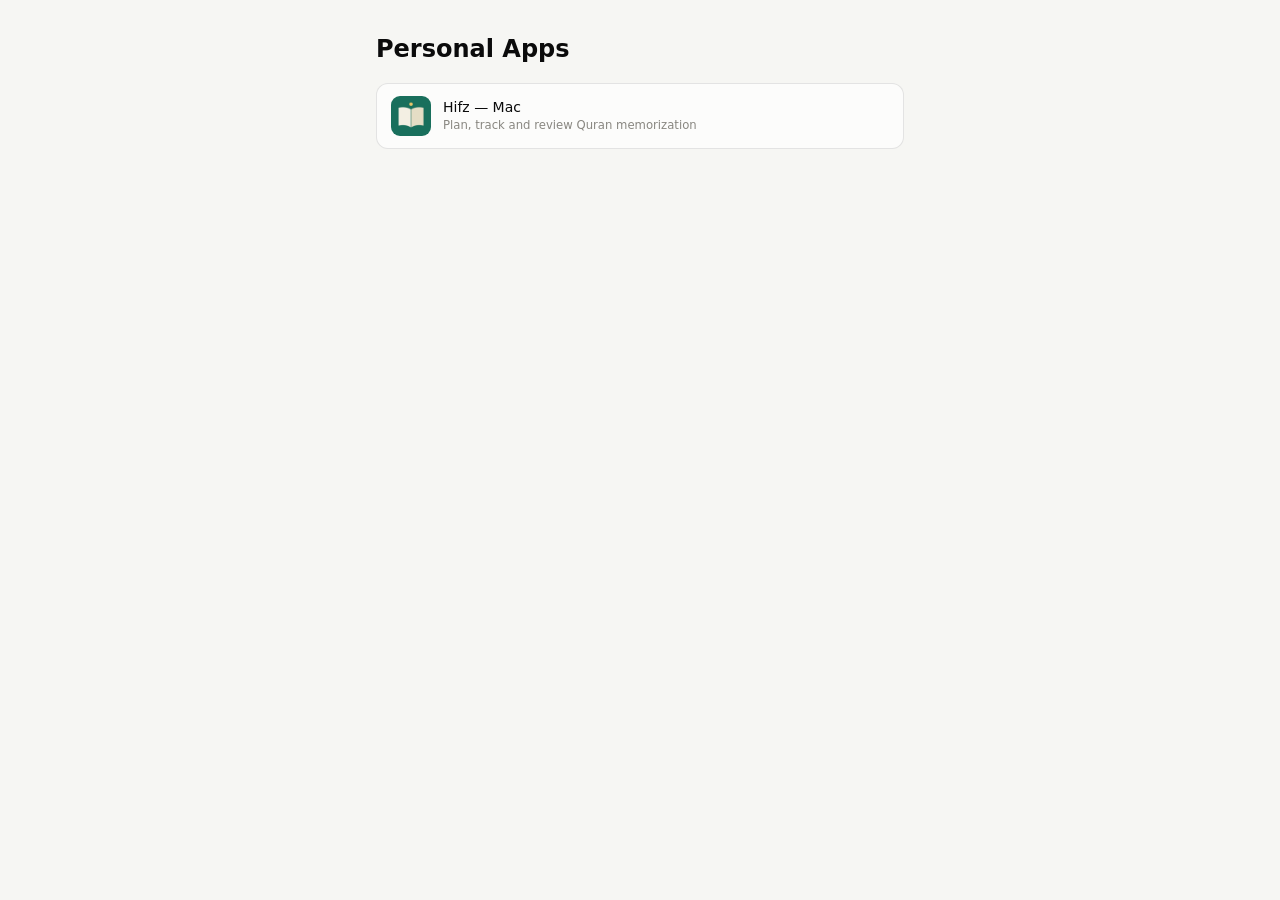
==== index.html @ 4bbd0c5b "Hifz Mac app: English version Co-Authored-By: Claude Opus 5.5 <noreply@anthropic.com>" ====
<!doctype html>
<html lang="en">
<head>
  <meta charset="utf-8">
  <meta name="viewport" content="width=device-width, initial-scale=1, viewport-fit=cover">
  <title>Personal Apps</title>
  <link rel="stylesheet" href="shared/base.css">
  <style>
    main { max-width: 560px; margin: 0 auto; padding: 32px 16px; }
    h1 { font-size: 24px; margin: 0 0 16px; }
    ul { list-style: none; padding: 0; margin: 0; display: grid; gap: 8px; }
    a { display: flex; gap: 12px; align-items: center; padding: 12px 14px; border-radius: 12px; background: var(--surface); border: 1px solid var(--border); color: inherit; text-decoration: none; }
    a:hover { background: var(--surface-2); }
    img { width: 40px; height: 40px; border-radius: 9px; }
    small { display: block; color: var(--muted); }
  </style>
</head>
<body>
  <main>
    <h1>Personal Apps</h1>
    <ul>
      <li><a href="apps/hifz-mac/"><img src="apps/hifz-mac/icons/icon-192.png" alt=""><span>Hifz — Mac<small>Plan, track and review Quran memorization</small></span></a></li>
    </ul>
  </main>
</body>
</html>
---- shared/base.css ----
/* Shared base styles for personal apps. Apps add their own styles.css on top. */
:root {
  color-scheme: light dark;
  --bg: #f6f6f3;
  --surface: #fcfcfb;
  --surface-2: #f0efeb;
  --border: rgba(11, 11, 11, 0.1);
  --border-strong: rgba(11, 11, 11, 0.18);
  --text: #0b0b0b;
  --text-2: #52514e;
  --muted: #898781;
  --accent: #1f6f5c;
  --accent-ink: #ffffff;
  --accent-soft: rgba(31, 111, 92, 0.12);
  --danger: #c23434;
  --shadow: 0 1px 2px rgba(0, 0, 0, 0.06), 0 4px 16px rgba(0, 0, 0, 0.06);
  --radius: 10px;
  --font: -apple-system, BlinkMacSystemFont, "SF Pro Text", system-ui, "Segoe UI", sans-serif;
  --font-ar: "Geeza Pro", "SF Arabic", "Noto Naskh Arabic", "Arabic UI Text", serif;
}

@media (prefers-color-scheme: dark) {
  :root {
    --bg: #111111;
    --surface: #1a1a19;
    --surface-2: #242423;
    --border: rgba(255, 255, 255, 0.1);
    --border-strong: rgba(255, 255, 255, 0.18);
    --text: #f0efec;
    --text-2: #c3c2b7;
    --muted: #8f8d86;
    --accent: #3fae8f;
    --accent-ink: #0b1a15;
    --accent-soft: rgba(63, 174, 143, 0.16);
    --danger: #e66767;
    --shadow: 0 1px 2px rgba(0, 0, 0, 0.4), 0 4px 16px rgba(0, 0, 0, 0.3);
  }
}

*, *::before, *::after { box-sizing: border-box; }

html, body { margin: 0; }

body {
  background: var(--bg);
  color: var(--text);
  font: 14px/1.45 var(--font);
  -webkit-font-smoothing: antialiased;
  padding: env(safe-area-inset-top) env(safe-area-inset-right) env(safe-area-inset-bottom) env(safe-area-inset-left);
}

button, input, select, textarea { font: inherit; color: inherit; }

button {
  cursor: pointer;
  border: 1px solid var(--border-strong);
  background: var(--surface);
  border-radius: 8px;
  padding: 6px 12px;
}
button:hover { background: var(--surface-2); }
button:disabled { opacity: 0.45; cursor: default; }
button.primary { background: var(--accent); border-color: transparent; color: var(--accent-ink); font-weight: 600; }
button.primary:hover { filter: brightness(1.06); }
button.ghost { background: transparent; border-color: transparent; }
button.ghost:hover { background: var(--surface-2); }
button.danger { color: var(--danger); }

input, select, textarea {
  background: var(--surface);
  border: 1px solid var(--border-strong);
  border-radius: 8px;
  padding: 6px 8px;
}
input:focus-visible, select:focus-visible, textarea:focus-visible, button:focus-visible {
  outline: 2px solid var(--accent);
  outline-offset: 1px;
}

.ar { font-family: var(--font-ar); direction: rtl; unicode-bidi: isolate; }
.muted { color: var(--muted); }
.num { font-variant-numeric: tabular-nums; }
.hidden { display: none !important; }
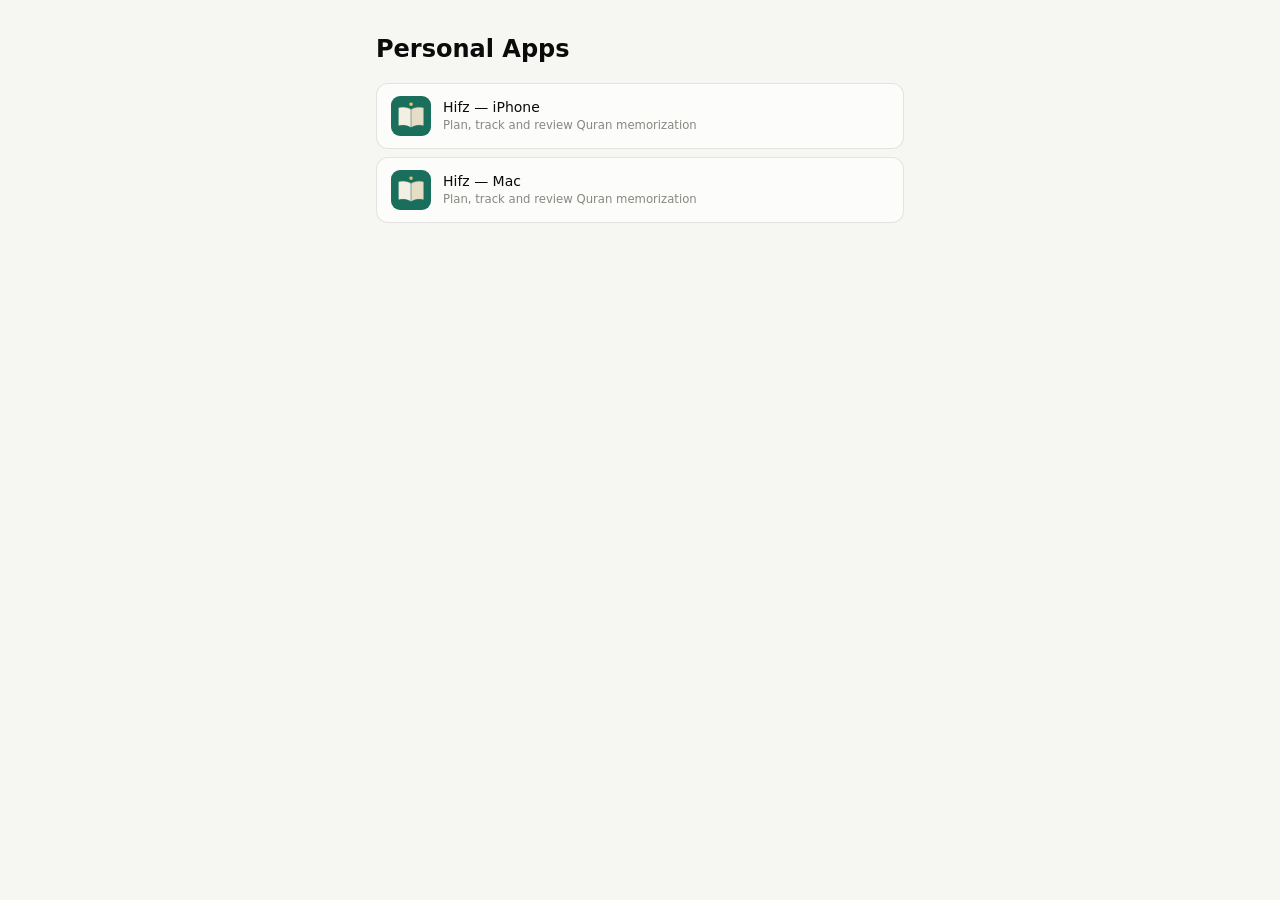
==== commit fed437e1: "Add iPhone app; share Hifz logic between Mac and iPhone - apps/hifz-iphone: mobile-first UI (tab bar" ====
--- a/index.html
+++ b/index.html
@@ -19,6 +19,7 @@
   <main>
     <h1>Personal Apps</h1>
     <ul>
+      <li><a href="apps/hifz-iphone/"><img src="apps/hifz-iphone/icons/icon-192.png" alt=""><span>Hifz — iPhone<small>Plan, track and review Quran memorization</small></span></a></li>
       <li><a href="apps/hifz-mac/"><img src="apps/hifz-mac/icons/icon-192.png" alt=""><span>Hifz — Mac<small>Plan, track and review Quran memorization</small></span></a></li>
     </ul>
   </main>
--- a/shared/base.css
+++ b/shared/base.css
@@ -58,13 +58,16 @@
   border-radius: 8px;
   padding: 6px 12px;
 }
-button:hover { background: var(--surface-2); }
 button:disabled { opacity: 0.45; cursor: default; }
 button.primary { background: var(--accent); border-color: transparent; color: var(--accent-ink); font-weight: 600; }
-button.primary:hover { filter: brightness(1.06); }
 button.ghost { background: transparent; border-color: transparent; }
-button.ghost:hover { background: var(--surface-2); }
 button.danger { color: var(--danger); }
+/* Hover only where there is a real pointer; on iPhone it would stick after a tap. */
+@media (hover: hover) {
+  button:hover { background: var(--surface-2); }
+  button.primary:hover { filter: brightness(1.06); }
+  button.ghost:hover { background: var(--surface-2); }
+}
 
 input, select, textarea {
   background: var(--surface);
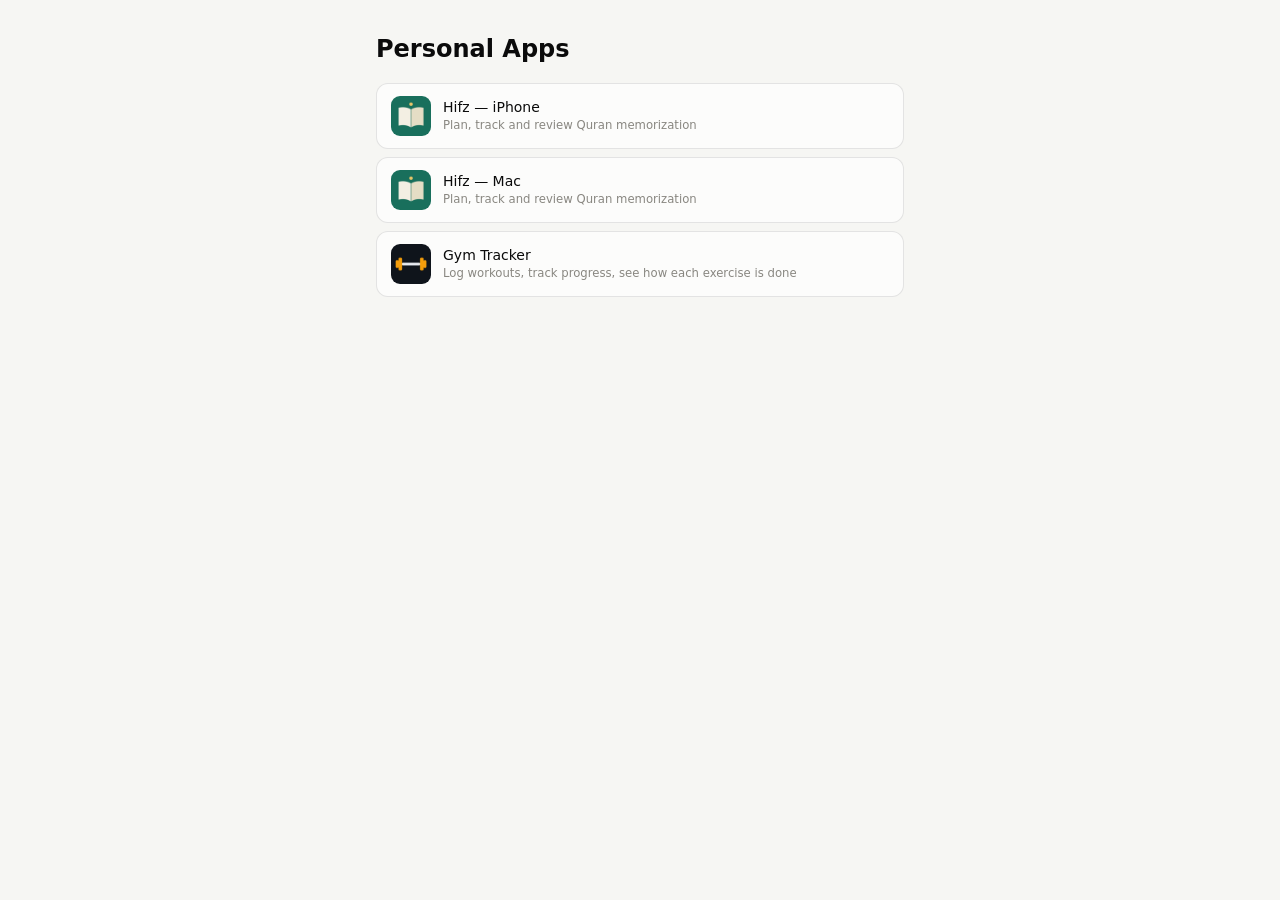
==== commit 31a948d4: "Add Gym Tracker app Workout logger for the 5-week plan: today's session by weekday, set logging with" ====
--- a/index.html
+++ b/index.html
@@ -21,6 +21,7 @@
     <ul>
       <li><a href="apps/hifz-iphone/"><img src="apps/hifz-iphone/icons/icon-192.png" alt=""><span>Hifz — iPhone<small>Plan, track and review Quran memorization</small></span></a></li>
       <li><a href="apps/hifz-mac/"><img src="apps/hifz-mac/icons/icon-192.png" alt=""><span>Hifz — Mac<small>Plan, track and review Quran memorization</small></span></a></li>
+      <li><a href="apps/gym-tracker/"><img src="apps/gym-tracker/icons/icon-192.png" alt=""><span>Gym Tracker<small>Log workouts, track progress, see how each exercise is done</small></span></a></li>
     </ul>
   </main>
 </body>
